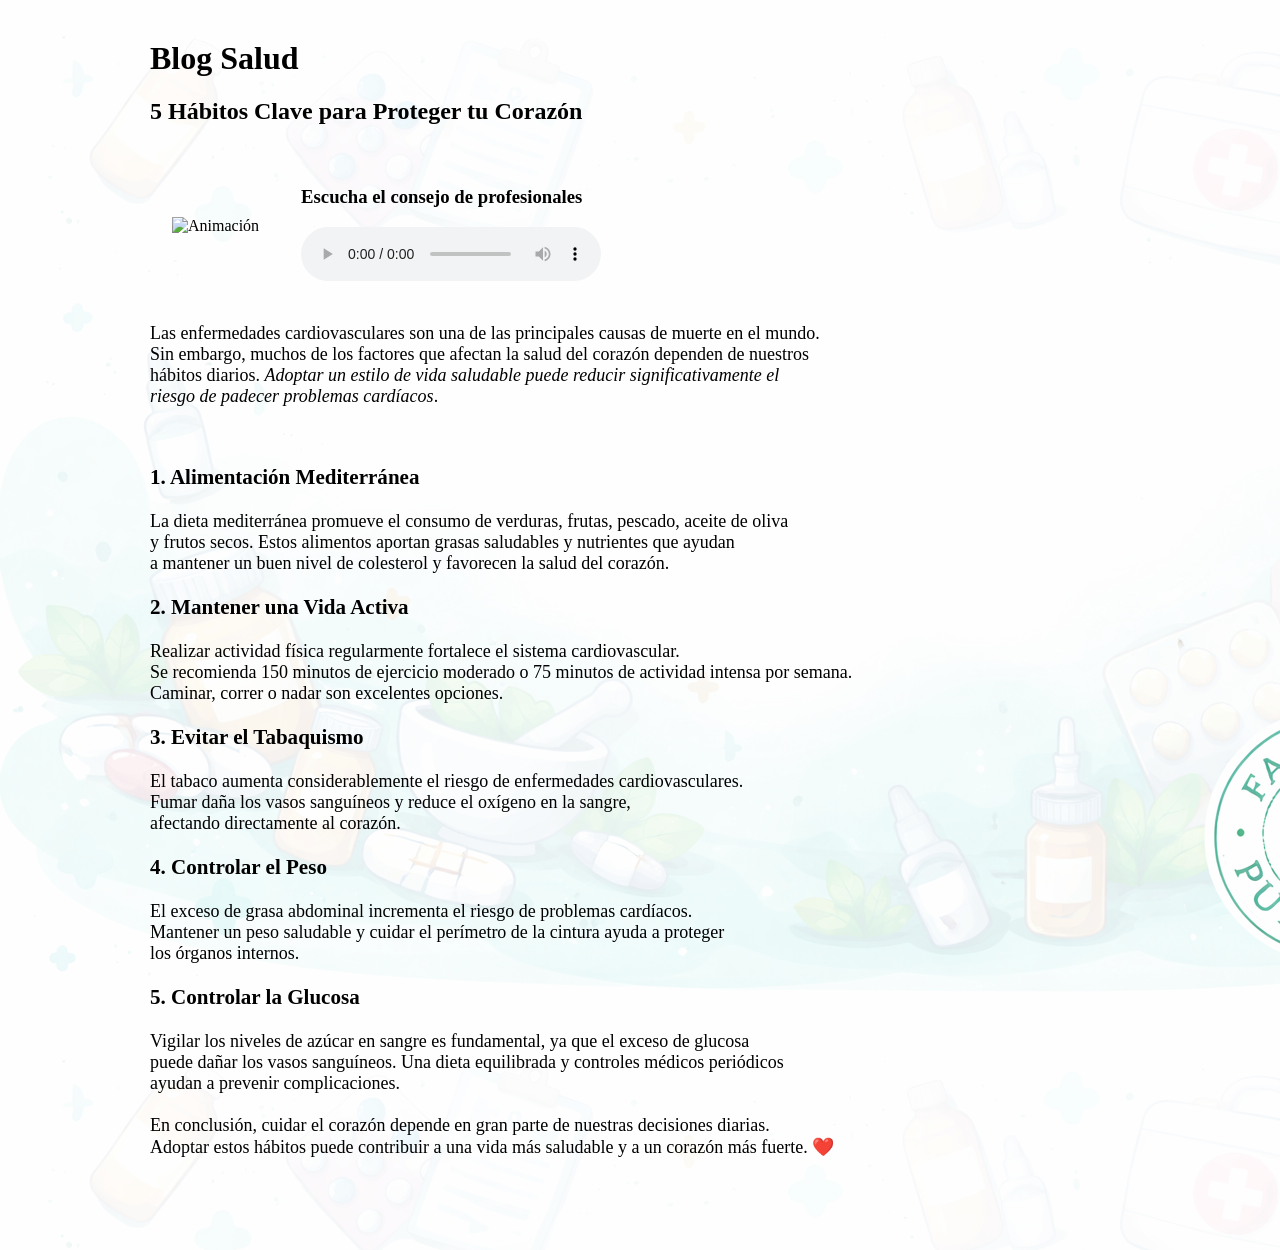
==== blog.html @ 940cb462 "Add files via upload" ====
<!DOCTYPE html>
<html lang="es">
<head>
    <meta charset="UTF-8">
</head>

<body background="image\background.png" leftmargin="150" rightmargin="150" topmargin="40">

    
<h1>Blog Salud</h1>

<h2>5 Hábitos Clave para Proteger tu Corazón</h2>

<table cellpadding="20">
    <tr>
        <td>
            <img src="gif\Blog farmacia.gif" alt="Animación" width="550">
        </td>

        <td leftmargin="100">
            <h3>Escucha el consejo de profesionales</h3>
            <audio controls>
                <source src="music\5 hábitos.MP3" type="audio/mpeg">
            </audio>
        </td>
    </tr>
</table>

    <p>
        <font size="4">
        Las enfermedades cardiovasculares son una de las principales causas de muerte en el mundo.<br>
        Sin embargo, muchos de los factores que afectan la salud del corazón dependen de nuestros<br>
        hábitos diarios. <i>Adoptar un estilo de vida saludable puede reducir significativamente el<br>
        riesgo de padecer problemas cardíacos</i>.
        
    </p>

    <br>

    <h3> 1. Alimentación Mediterránea </h3>
    <p>
        La dieta mediterránea promueve el consumo de verduras, frutas, pescado, aceite de oliva <br>
        y frutos secos. Estos alimentos aportan grasas saludables y nutrientes que ayudan <br>
        a mantener un buen nivel de colesterol y favorecen la salud del corazón.
    </p>

    <h3> 2. Mantener una Vida Activa </h3>
    <p>
        Realizar actividad física regularmente fortalece el sistema cardiovascular. <br>
        Se recomienda 150 minutos de ejercicio moderado o 75 minutos de actividad intensa por semana. <br>
        Caminar, correr o nadar son excelentes opciones.
    </p>

    <h3> 3. Evitar el Tabaquismo </h3>
    <p>
        El tabaco aumenta considerablemente el riesgo de enfermedades cardiovasculares. <br>
        Fumar daña los vasos sanguíneos y reduce el oxígeno en la sangre, <br>
        afectando directamente al corazón.
    </p>

    <h3> 4. Controlar el Peso </h3>
    <p>
        El exceso de grasa abdominal incrementa el riesgo de problemas cardíacos. <br>
        Mantener un peso saludable y cuidar el perímetro de la cintura ayuda a proteger <br>
        los órganos internos.
    </p>

    <h3> 5. Controlar la Glucosa </h3>
    <p>
        Vigilar los niveles de azúcar en sangre es fundamental, ya que el exceso de glucosa <br>
        puede dañar los vasos sanguíneos. Una dieta equilibrada y controles médicos periódicos <br>
        ayudan a prevenir complicaciones. <br>
        <br>
        En conclusión, cuidar el corazón depende en gran parte de nuestras decisiones diarias. <br>
        Adoptar estos hábitos puede contribuir a una vida más saludable y a un corazón más fuerte. ❤️
        </font>
    </p>

<br>
<br>


</body>
</html>
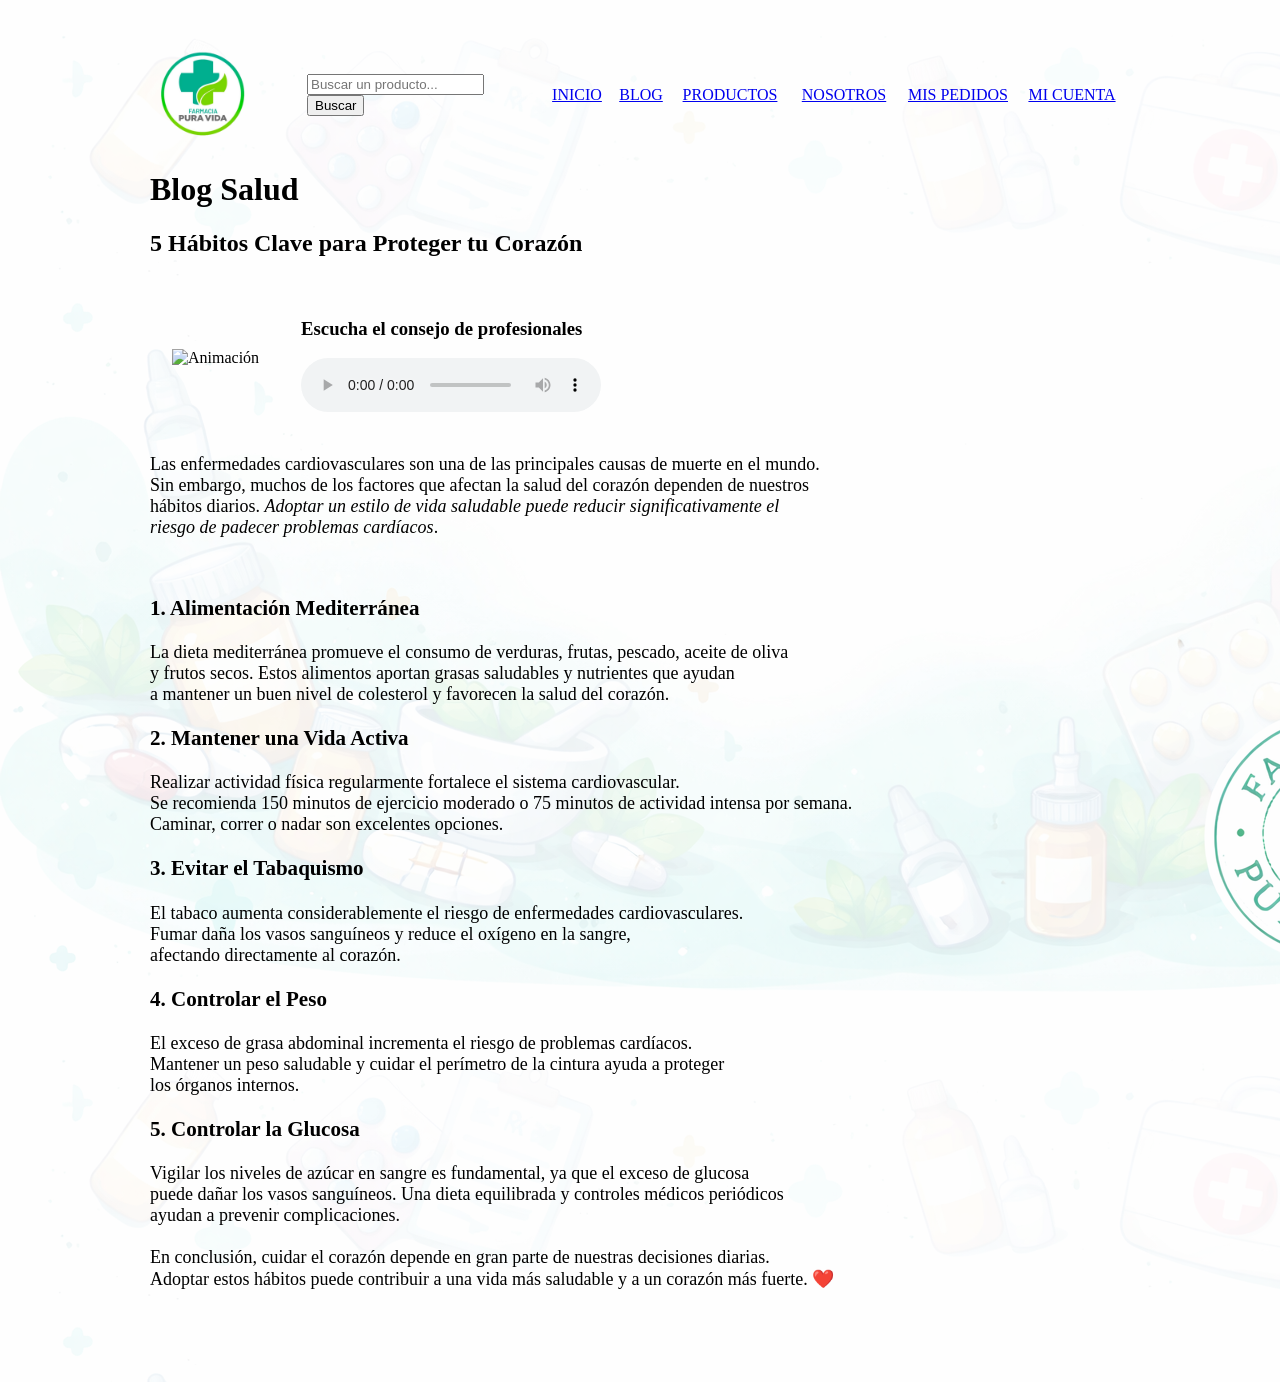
==== commit 7a80439d: "Add files via upload" ====
--- a/blog.html
+++ b/blog.html
@@ -6,6 +6,27 @@
 
 <body background="image\background.png" leftmargin="150" rightmargin="150" topmargin="40">
 
+<table width="100%">
+    <tr>
+
+    <td width="150">
+        <img src="image/PURAVIDA1.png" width="100">
+    </td>
+    <td width="">
+        <input type="text" placeholder="Buscar un producto...">
+        <button>Buscar</button>
+    </td>
+        <td>
+            <td align="center" width="60"><a href="index.html">INICIO</a></td>
+            <td align="center" width="60"><a href="blog.html">BLOG</a></td>
+            <td align="center" width="110"><a href="detalle_producto.html">PRODUCTOS</a></td>
+            <td align="center" width="110"><a href="#">NOSOTROS</a></td>
+            <td align="center" width="110"><a href="#">MIS PEDIDOS</a></td>
+            <td align="center" width="110"><a href="#">MI CUENTA</a></td>
+        </td>
+    </tr>
+
+</table>
     
 <h1>Blog Salud</h1>
 
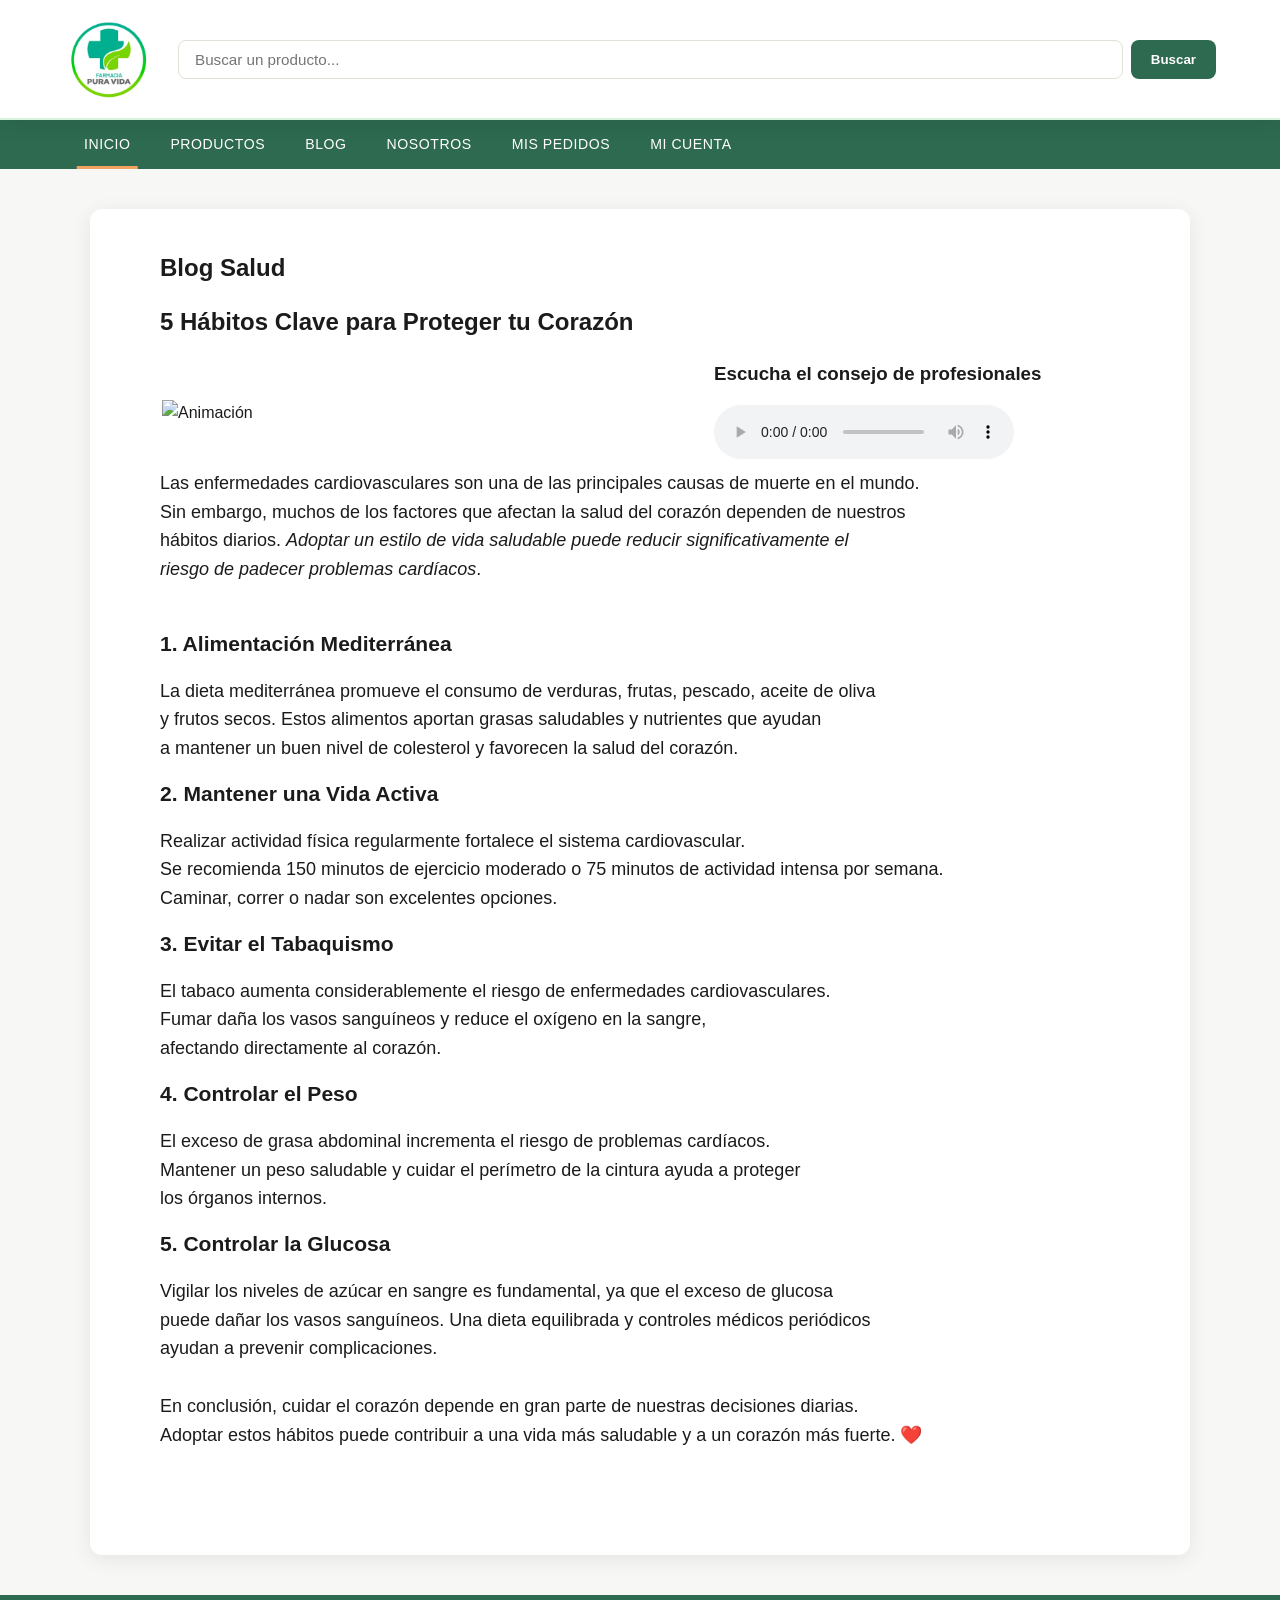
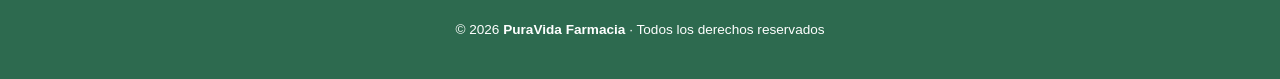
==== commit fcca23fe: "Add files via upload" ====
--- a/blog.html
+++ b/blog.html
@@ -2,32 +2,36 @@
 <html lang="es">
 <head>
     <meta charset="UTF-8">
+    <link rel="stylesheet" href="style_blog.css">
 </head>
 
-<body background="image\background.png" leftmargin="150" rightmargin="150" topmargin="40">
-
-<table width="100%">
-    <tr>
-
-    <td width="150">
-        <img src="image/PURAVIDA1.png" width="100">
-    </td>
-    <td width="">
+<body>
+  
+    <!-- HEADER -->
+  <header>
+    <div class="header-inner">
+      <a class="logo" href="index.html">
+        <img src="image/PURAVIDA1.png" alt="PuraVida Logo">
+      </a>
+      <div class="search-bar">
         <input type="text" placeholder="Buscar un producto...">
         <button>Buscar</button>
-    </td>
-        <td>
-            <td align="center" width="60"><a href="index.html">INICIO</a></td>
-            <td align="center" width="60"><a href="blog.html">BLOG</a></td>
-            <td align="center" width="110"><a href="detalle_producto.html">PRODUCTOS</a></td>
-            <td align="center" width="110"><a href="#">NOSOTROS</a></td>
-            <td align="center" width="110"><a href="#">MIS PEDIDOS</a></td>
-            <td align="center" width="110"><a href="#">MI CUENTA</a></td>
-        </td>
-    </tr>
+      </div>
+    </div>
+  </header>
 
-</table>
-    
+    <!-- NAVEGACIÓN -->
+  <nav>
+    <div class="nav-inner">
+      <a href="index.html" class="activo">Inicio</a>
+      <a href="detalle_producto.html">Productos</a>
+      <a href="blog.html">Blog</a>
+      <a href="nosotros.html">Nosotros</a>
+      <a href="pedidos.html">Mis Pedidos</a>
+      <a href="mi_cuenta.html">Mi Cuenta</a>
+    </div>
+  </nav>
+<section class="blog">
 <h1>Blog Salud</h1>
 
 <h2>5 Hábitos Clave para Proteger tu Corazón</h2>
@@ -100,6 +104,11 @@
 <br>
 <br>
 
+</section>  
 
+  <!-- FOOTER -->
+  <footer>
+    <p>© 2026 <strong>PuraVida Farmacia</strong> · Todos los derechos reservados</p>
+  </footer>
 </body>
 </html>
--- a/style_blog.css
+++ b/style_blog.css
@@ -0,0 +1,185 @@
+/* ── VARIABLES GLOBALES ── */
+:root {
+  --verde: #2d6a4f;
+  --verde-claro: #52b788;
+  --verde-suave: #d8f3dc;
+  --acento: #f4a261;
+  --texto: #1b1b1b;
+  --gris: #f7f7f5;
+  --blanco: #ffffff;
+  --borde: #e0e0d8;
+  --sombra: 0 4px 20px rgba(0, 0, 0, 0.08);
+}
+
+/* ── RESET ── */
+* {
+  margin: 0;
+  padding: 0;
+  box-sizing: border-box;
+}
+
+/* ── BODY ── */
+body {
+  font-family: 'DM Sans', sans-serif;
+  background-color: var(--gris);
+  color: var(--texto);
+  line-height: 1.6; /* 👈 mejora lectura */
+}
+
+/* ── ESPACIADO GLOBAL ── */
+h1, h2, h3, h4, h5, h6 {
+  margin-bottom: 16px;
+}
+
+p {
+  margin-bottom: 14px;
+}
+
+section {
+  margin-bottom: 40px;
+}
+
+/* ── CONTENEDOR PRINCIPAL (IMPORTANTE) ── */
+.blog {
+  max-width: 1100px;
+  margin: 40px auto;
+  padding: 40px 70px;
+  background: white;
+  border-radius: 12px;
+  box-shadow: 0 4px 20px rgba(0,0,0,0.08);
+}
+
+/* ══════════════════════════
+   HEADER
+══════════════════════════ */
+header {
+  background-color: var(--blanco);
+  border-bottom: 2px solid var(--verde-suave);
+  position: sticky;
+  top: 0;
+  z-index: 100;
+  box-shadow: var(--sombra);
+}
+
+.header-inner {
+  max-width: 1200px;
+  margin: 0 auto;
+  padding: 14px 24px;
+  display: flex;
+  align-items: center;
+  gap: 24px;
+}
+
+.logo img {
+  width: 90px;
+  display: block;
+}
+
+.blog img {
+  max-width: 100%;
+  height: auto;
+  max-height: 200px;
+  object-fit: cover;
+  display: block;
+  margin: 20px 0;
+}
+
+/* ── BUSCADOR ── */
+.search-bar {
+  flex: 1;
+  display: flex;
+  gap: 8px;
+}
+
+.search-bar input {
+  flex: 1;
+  padding: 10px 16px;
+  border: 1.5px solid var(--borde);
+  border-radius: 8px;
+  font-size: 0.95rem;
+  outline: none;
+  transition: border-color 0.2s;
+}
+
+.search-bar input:focus {
+  border-color: var(--verde-claro);
+}
+
+.search-bar button {
+  padding: 10px 20px;
+  background-color: var(--verde);
+  color: var(--blanco);
+  border: none;
+  border-radius: 8px;
+  font-weight: 600;
+  cursor: pointer;
+  transition: background 0.2s;
+}
+
+.search-bar button:hover {
+  background-color: var(--verde-claro);
+}
+
+/* ══════════════════════════
+   NAVEGACIÓN
+══════════════════════════ */
+nav {
+  background-color: var(--verde);
+}
+
+.nav-inner {
+  max-width: 1200px;
+  margin: 0 auto;
+  padding: 0 24px;
+  display: flex;
+}
+
+nav a {
+  display: block;
+  color: var(--blanco);
+  text-decoration: none;
+  padding: 13px 20px;
+  font-size: 0.88rem;
+  font-weight: 500;
+  letter-spacing: 0.04em;
+  text-transform: uppercase;
+  position: relative;
+  transition: background 0.2s;
+}
+
+nav a::after {
+  content: '';
+  position: absolute;
+  bottom: 0;
+  left: 50%;
+  transform: translateX(-50%);
+  width: 0;
+  height: 3px;
+  background-color: var(--acento);
+  transition: width 0.25s;
+}
+
+nav a:hover::after,
+nav a.activo::after {
+  width: 70%;
+}
+
+nav a:hover {
+  background-color: rgba(255, 255, 255, 0.08);
+}
+
+/* ══════════════════════════
+   FOOTER
+══════════════════════════ */
+footer {
+  background-color: var(--verde);
+  color: var(--blanco);
+  text-align: center;
+  padding: 24px;
+  font-size: 0.85rem;
+}
+
+footer a {
+  color: var(--verde-suave);
+  text-decoration: none;
+}
